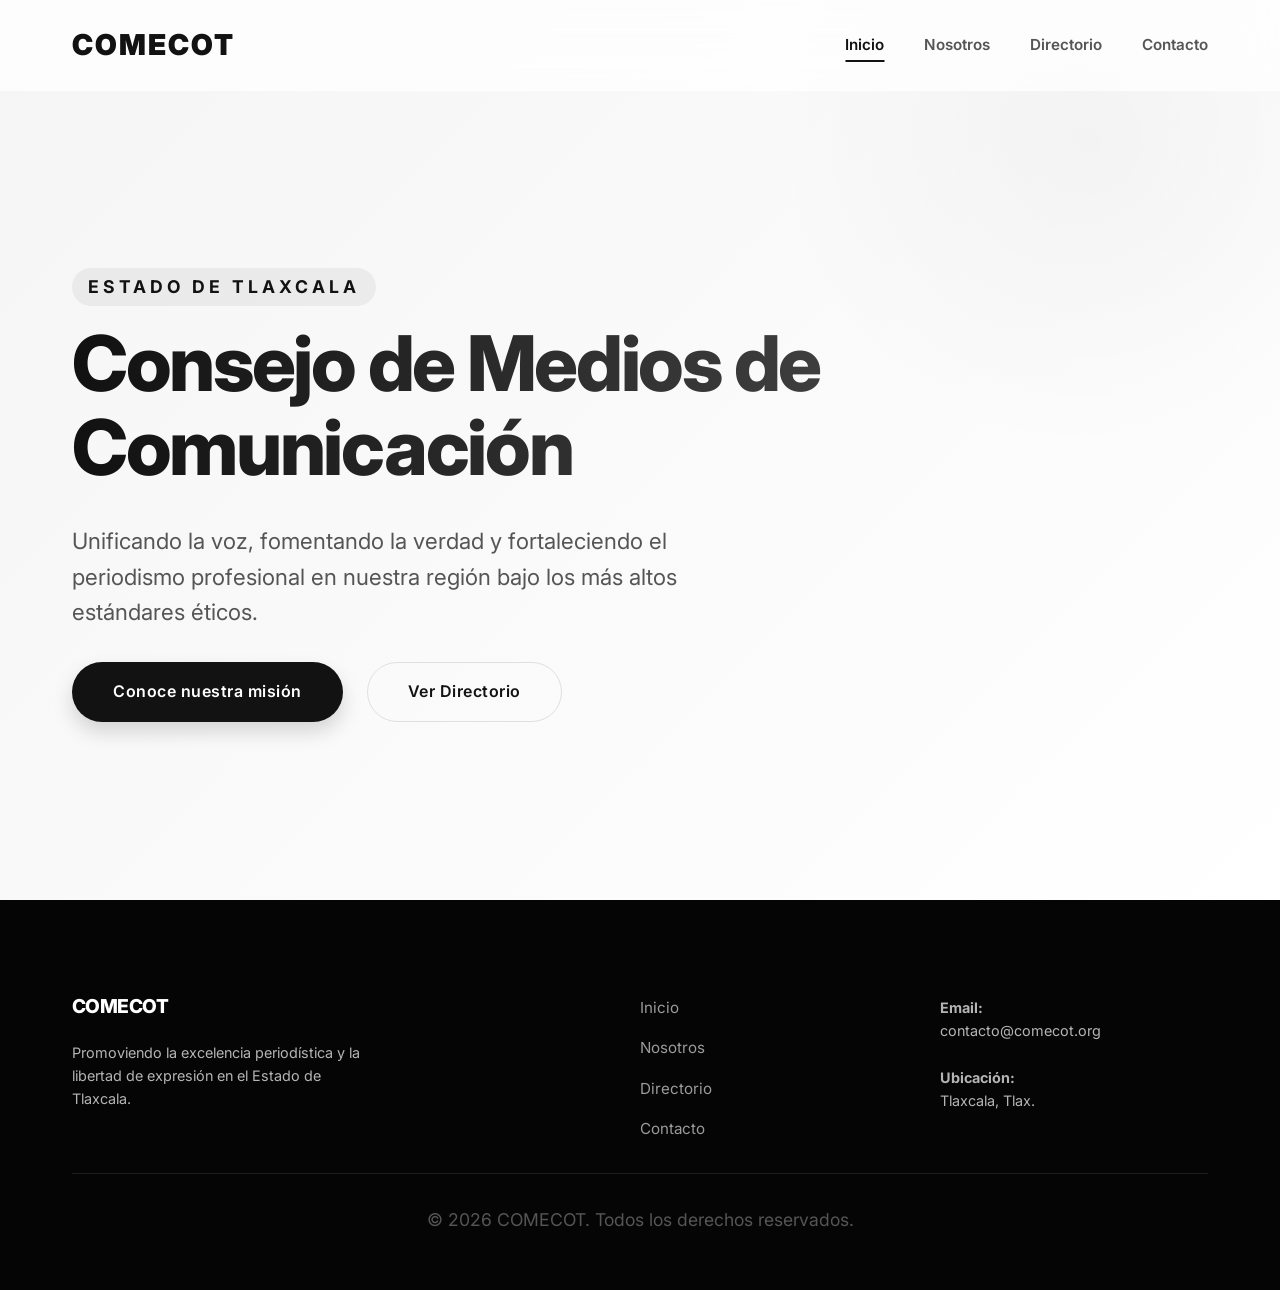
==== index.html @ 952526d1 "Initial website commit" ====
<!DOCTYPE html>
<html lang="es">
<head>
    <meta charset="UTF-8">
    <meta name="viewport" content="width=device-width, initial-scale=1.0">
    <meta name="description" content="Consejo de Medios de Comunicación del Estado de Tlaxcala (COMECOT).">
    
    <title>Inicio | COMECOT | Tlaxcala</title>
    
    <link rel="preconnect" href="https://fonts.googleapis.com">
    <link rel="preconnect" href="https://fonts.gstatic.com" crossorigin>
    <link href="https://fonts.googleapis.com/css2?family=Inter:wght@300;400;500;600;700;800&display=swap" rel="stylesheet">
    <link rel="stylesheet" href="styles.css">
</head>
<body>

    <!-- Header Glassmorphism -->
    <header class="header" id="header">
        <div class="container header-content">
            <div class="logo-container">
                <a href="index.html">
                    <!-- The user will supply their real logo here, resizing and blend modes applied via CSS if needed -->
                    <span class="logo-text">COMECOT</span>
                </a>
            </div>
            <nav class="nav">
                <button class="mobile-menu-btn" id="mobile-menu-btn" aria-label="Abrir menú">
                    <span></span><span></span><span></span>
                </button>
                <ul class="nav-links" id="nav-links">
                    <li><a href="index.html">Inicio</a></li>
                    <li><a href="nosotros.html">Nosotros</a></li>
                    <li><a href="directorio.html">Directorio</a></li>
                    <li><a href="contacto.html">Contacto</a></li>
                </ul>
            </nav>
        </div>
    </header>

    <main>
        <!-- Hero Section -->
        <section class="hero">
            <div class="container">
                <div class="hero-text">
                    <span class="subtitle">Estado de Tlaxcala</span>
                    <h1>Consejo de Medios de Comunicación</h1>
                    <p class="description">Unificando la voz, fomentando la verdad y fortaleciendo el periodismo profesional en nuestra región bajo los más altos estándares éticos.</p>
                    <div class="hero-actions">
                        <a href="nosotros.html" class="btn btn-primary">Conoce nuestra misión</a>
                        <a href="directorio.html" class="btn btn-secondary">Ver Directorio</a>
                    </div>
                </div>
            </div>
        </section>
    </main>

    <footer class="footer">
        <div class="container">
            <div class="footer-grid">
                <div>
                    <h3>COMECOT</h3>
                    <p style="color: rgba(255,255,255,0.7); font-size: 0.9rem; max-width: 300px;">
                        Promoviendo la excelencia periodística y la libertad de expresión en el Estado de Tlaxcala.
                    </p>
                </div>
                <div class="footer-links">
                    <a href="index.html">Inicio</a>
                    <a href="nosotros.html">Nosotros</a>
                    <a href="directorio.html">Directorio</a>
                    <a href="contacto.html">Contacto</a>
                </div>
                <div class="contact-mini">
                    <p style="color: rgba(255,255,255,0.7); font-size: 0.9rem;">
                        <strong>Email:</strong><br>contacto@comecot.org
                    </p>
                    <p style="color: rgba(255,255,255,0.7); font-size: 0.9rem; margin-top: 10px;">
                        <strong>Ubicación:</strong><br>Tlaxcala, Tlax.
                    </p>
                </div>
            </div>
            <div class="footer-copyright">
                <p>&copy; 2026 COMECOT. Todos los derechos reservados.</p>
            </div>
        </div>
    </footer>

    <script src="script.js"></script>
</body>
</html>
---- styles.css ----
/* ==========================================================================
   CSS Variables & Theme
   ========================================================================== */
:root {
    /* Color Palette - Elegant Black, Soft Greys & Pure White */
    --color-bg: #FFFFFF;
    --color-bg-light: #F4F4F6;
    --color-text-main: #0A0A0A;
    --color-text-muted: #555555;
    
    --color-primary: #121212;
    --color-primary-hover: #333333;
    
    --color-border: #E0E0E0;
    --color-border-light: rgba(0, 0, 0, 0.05);

    /* Shadow & Depth */
    --shadow-sm: 0 4px 6px -1px rgba(0, 0, 0, 0.05), 0 2px 4px -1px rgba(0, 0, 0, 0.03);
    --shadow-md: 0 10px 15px -3px rgba(0, 0, 0, 0.08), 0 4px 6px -2px rgba(0, 0, 0, 0.04);
    --shadow-lg: 0 20px 25px -5px rgba(0, 0, 0, 0.1), 0 10px 10px -5px rgba(0, 0, 0, 0.04);
    --shadow-hover: 0 25px 30px -5px rgba(0, 0, 0, 0.15), 0 15px 15px -5px rgba(0, 0, 0, 0.05);
    
    /* Gradients */
    --gradient-hero: linear-gradient(135deg, rgba(245,245,245,1) 0%, rgba(255,255,255,1) 100%);
    
    /* Layout */
    --container-width: 1200px;
    --spacing-xs: 0.5rem;
    --spacing-sm: 1rem;
    --spacing-md: 2rem;
    --spacing-lg: 4rem;
    --spacing-xl: 6rem;
    
    /* Animation */
    --transition-fast: 0.2s cubic-bezier(0.25, 0.46, 0.45, 0.94);
    --transition-smooth: 0.4s cubic-bezier(0.165, 0.84, 0.44, 1);
    
    /* Fonts */
    --font-main: 'Inter', system-ui, -apple-system, sans-serif;
}

/* ==========================================================================
   Reset & Base
   ========================================================================== */
* {
    margin: 0;
    padding: 0;
    box-sizing: border-box;
}

html {
    scroll-behavior: smooth;
    opacity: 1;
}

body {
    font-family: var(--font-main);
    color: var(--color-text-main);
    background-color: var(--color-bg);
    line-height: 1.6;
    -webkit-font-smoothing: antialiased;
    -moz-osx-font-smoothing: grayscale;
    overflow-x: hidden;
}

/* Page load animation */
body.fade-in {
    animation: fadeIn 0.8s ease-in-out forwards;
}

@keyframes fadeIn {
    from { opacity: 0; transform: translateY(10px); }
    to { opacity: 1; transform: translateY(0); }
}

a {
    color: inherit;
    text-decoration: none;
    transition: color var(--transition-fast);
}

ul {
    list-style: none;
}

img, svg {
    max-width: 100%;
    height: auto;
    display: block;
}

/* ==========================================================================
   Typography
   ========================================================================== */
h1, h2, h3, h4 {
    line-height: 1.1;
    font-weight: 800;
    letter-spacing: -0.03em;
    color: var(--color-text-main);
}

h1 {
    font-size: clamp(3rem, 6vw, 5rem);
    margin-bottom: var(--spacing-sm);
    background: linear-gradient(to right, #111, #444);
    -webkit-background-clip: text;
    -webkit-text-fill-color: transparent;
}

h2.section-title {
    font-size: clamp(2rem, 4vw, 3rem);
    margin-bottom: var(--spacing-md);
    position: relative;
    padding-bottom: 1rem;
    display: inline-block;
}

h2.section-title::after {
    content: '';
    position: absolute;
    bottom: 0;
    left: 0;
    width: 40px;
    height: 4px;
    background-color: var(--color-primary);
    border-radius: 2px;
}

p {
    margin-bottom: 1.5rem;
    color: var(--color-text-muted);
    font-size: 1.1rem;
}

/* ==========================================================================
   Utilities & Layout
   ========================================================================== */
.container {
    width: 100%;
    max-width: var(--container-width);
    margin: 0 auto;
    padding: 0 var(--spacing-md);
}

.section {
    padding: var(--spacing-xl) 0;
}

.bg-light {
    background-color: var(--color-bg-light);
}

/* Card System */
.card {
    background: rgba(255, 255, 255, 0.8);
    backdrop-filter: blur(10px);
    border: 1px solid rgba(0,0,0,0.05);
    border-radius: 12px;
    padding: var(--spacing-md);
    box-shadow: var(--shadow-sm);
    transition: all var(--transition-smooth);
}

.card:hover {
    transform: translateY(-8px);
    box-shadow: var(--shadow-hover);
    border-color: rgba(0,0,0,0.1);
}

/* Buttons */
.btn {
    display: inline-flex;
    align-items: center;
    justify-content: center;
    padding: 1rem 2.5rem;
    font-size: 1rem;
    font-weight: 600;
    border-radius: 50px; /* Pill shape for modern look */
    cursor: pointer;
    transition: all var(--transition-smooth);
    border: 1px solid transparent;
    letter-spacing: 0.5px;
}

.btn-primary {
    background-color: var(--color-primary);
    color: #fff;
    box-shadow: 0 10px 20px rgba(0,0,0,0.15);
}

.btn-primary:hover {
    background-color: var(--color-bg);
    color: var(--color-primary);
    border-color: var(--color-primary);
    transform: translateY(-3px);
    box-shadow: var(--shadow-lg);
}

.btn-secondary {
    background-color: transparent;
    color: var(--color-primary);
    border-color: var(--color-border);
}

.btn-secondary:hover {
    border-color: var(--color-primary);
    background-color: var(--color-bg-light);
    transform: translateY(-3px);
    box-shadow: var(--shadow-md);
}

/* ==========================================================================
   Header & Glass Navigation
   ========================================================================== */
.header {
    position: fixed;
    top: 0;
    left: 0;
    width: 100%;
    z-index: 1000;
    transition: all var(--transition-smooth);
    
    /* Glassmorphism */
    background: rgba(255, 255, 255, 0.75);
    backdrop-filter: saturate(180%) blur(20px);
    -webkit-backdrop-filter: saturate(180%) blur(20px);
    border-bottom: 1px solid rgba(255, 255, 255, 0.2);
}

.header.scrolled {
    box-shadow: 0 4px 30px rgba(0, 0, 0, 0.05);
}

.header-content {
    display: flex;
    justify-content: space-between;
    align-items: center;
    height: 90px;
    transition: height var(--transition-smooth);
}

.header.scrolled .header-content {
    height: 70px;
}

/* Logo styling for the uploaded image that needs adjustment */
.logo {
    height: 50px;
    width: auto;
    object-fit: contain;
    transition: transform var(--transition-smooth);
    /* In case user passes original grey image with white text, 
       we invert it so it becomes light text on dark background? 
       Actually user will provide the image. */
}

.logo:hover {
    transform: scale(1.05);
}

/* Modern Menu */
.nav-links {
    display: flex;
    gap: 2.5rem;
    align-items: center;
}

.nav-links li {
    list-style: none;
}

.nav-links a {
    font-size: 0.95rem;
    font-weight: 600;
    color: var(--color-text-muted);
    padding: 0.5rem 0;
    position: relative;
    transition: color var(--transition-fast);
}

.nav-links a:hover, .nav-links a.active {
    color: var(--color-primary);
}

/* Animated Menu Hover Line */
.nav-links a::after {
    content: '';
    position: absolute;
    bottom: 0;
    left: 50%;
    transform: translateX(-50%);
    width: 0;
    height: 2px;
    background-color: var(--color-primary);
    transition: width var(--transition-smooth);
}

.nav-links a:hover::after, .nav-links a.active::after {
    width: 100%;
}

/* Mobile Menu Button */
.mobile-menu-btn {
    display: none;
    flex-direction: column;
    justify-content: center;
    gap: 6px;
    width: 40px;
    height: 40px;
    background: white;
    border: 1px solid var(--color-border);
    border-radius: 50%;
    cursor: pointer;
    z-index: 1001;
    box-shadow: var(--shadow-sm);
    padding: 0 10px;
    transition: all var(--transition-fast);
}

.mobile-menu-btn:hover {
    box-shadow: var(--shadow-md);
}

.mobile-menu-btn span {
    display: block;
    width: 100%;
    height: 2px;
    background-color: var(--color-primary);
    transition: all var(--transition-smooth);
    border-radius: 2px;
}

/* ==========================================================================
   Hero Section
   ========================================================================== */
.hero {
    min-height: 100vh;
    display: flex;
    align-items: center;
    background: var(--gradient-hero);
    position: relative;
    overflow: hidden;
    padding-top: 90px;
}

/* Decorative background elements */
.hero::before {
    content: '';
    position: absolute;
    top: -20%;
    right: -10%;
    width: 50vw;
    height: 50vw;
    background: radial-gradient(circle, rgba(0,0,0,0.03) 0%, rgba(255,255,255,0) 70%);
    border-radius: 50%;
}

.hero-text {
    max-width: 850px;
    position: relative;
    z-index: 2;
}

.hero .subtitle {
    font-size: 1.1rem;
    color: var(--color-primary);
    font-weight: 700;
    margin-bottom: var(--spacing-sm);
    letter-spacing: 4px;
    text-transform: uppercase;
    display: inline-block;
    padding: 0.3rem 1rem;
    background: rgba(0,0,0,0.05);
    border-radius: 30px;
}

.hero .description {
    font-size: 1.4rem;
    color: var(--color-text-muted);
    margin-top: var(--spacing-md);
    margin-bottom: var(--spacing-md);
    max-width: 650px;
}

.hero-actions {
    display: flex;
    gap: 1.5rem;
    margin-top: 2rem;
}

/* ==========================================================================
   Inner Pages (General headers)
   ========================================================================== */
.page-header {
    padding: 150px 0 80px;
    background: var(--color-bg-light);
    text-align: center;
    border-bottom: 1px solid var(--color-border);
}

.page-header h1 {
    font-size: clamp(2.5rem, 5vw, 4rem);
    margin-bottom: 0;
}

.page-header p {
    font-size: 1.2rem;
    max-width: 600px;
    margin: 1rem auto 0;
}

/* ==========================================================================
   Directory / Members Cards Layout
   ========================================================================== */
.directory-grid {
    display: grid;
    grid-template-columns: repeat(auto-fill, minmax(320px, 1fr));
    gap: 2.5rem;
}

.media-card {
    background: white;
    border: none;
    border-radius: 16px;
    overflow: hidden;
    box-shadow: var(--shadow-md);
    transition: all var(--transition-smooth);
}

.media-logo-placeholder {
    height: 180px;
    background: linear-gradient(135deg, #eee 0%, #ddd 100%);
    display: flex;
    align-items: center;
    justify-content: center;
    color: #999;
    font-weight: bold;
    font-size: 1.5rem;
    position: relative;
}

.media-card-content {
    padding: 2rem;
}

.media-card-content h3 {
    font-size: 1.4rem;
    margin-bottom: 0.5rem;
}

.media-card-content p {
    font-size: 0.95rem;
    margin-bottom: 1.5rem;
}

.media-link {
    display: inline-flex;
    align-items: center;
    font-weight: 700;
    font-size: 0.9rem;
    color: var(--color-primary);
    text-transform: uppercase;
    letter-spacing: 1px;
}

.media-link svg {
    margin-left: 8px;
    transition: transform var(--transition-fast);
}

.media-card:hover .media-link svg {
    transform: translateX(5px);
}

/* ==========================================================================
   Contact Form Section
   ========================================================================== */
.contact-grid {
    display: grid;
    grid-template-columns: 1fr 1.2fr;
    gap: var(--spacing-xl);
    align-items: start;
}

.contact-info {
    padding: var(--spacing-md);
    background: var(--color-primary);
    color: white;
    border-radius: 20px;
    box-shadow: var(--shadow-lg);
}

.contact-info .section-title {
    color: white;
}

.contact-info .section-title::after {
    background-color: white;
}

.contact-info p {
    color: rgba(255,255,255,0.8);
}

.contact-details {
    margin-top: 2rem;
}

.contact-details li {
    display: flex;
    align-items: center;
    gap: 1rem;
    margin-bottom: 1.5rem;
    font-size: 1.1rem;
    color: white;
}

.contact-details svg {
    fill: white;
    width: 24px;
    height: 24px;
}

/* Floating Input Style Form */
.contact-form {
    background: white;
    padding: 3rem 2rem;
    border-radius: 20px;
    box-shadow: var(--shadow-lg);
}

.form-group {
    margin-bottom: 2rem;
    position: relative;
}

.form-group input,
.form-group textarea {
    width: 100%;
    padding: 1rem 0;
    background: transparent;
    border: none;
    border-bottom: 2px solid var(--color-border);
    font-size: 1rem;
    color: var(--color-text-main);
    font-family: inherit;
    transition: all var(--transition-fast);
}

.form-group input:focus,
.form-group textarea:focus {
    outline: none;
    border-color: var(--color-primary);
}

.form-group label {
    position: absolute;
    left: 0;
    top: 1rem;
    color: var(--color-text-muted);
    transition: all var(--transition-fast);
    pointer-events: none;
    font-weight: 500;
}

/* Float Label on focus or valid input */
.form-group input:focus ~ label,
.form-group input:not(:placeholder-shown) ~ label,
.form-group textarea:focus ~ label,
.form-group textarea:not(:placeholder-shown) ~ label {
    top: -10px;
    font-size: 0.8rem;
    color: var(--color-primary);
    font-weight: 700;
}

/* ==========================================================================
   Footer
   ========================================================================== */
.footer {
    background-color: #050505;
    color: white;
    padding: var(--spacing-xl) 0 2rem;
}

.footer-grid {
    display: grid;
    grid-template-columns: 2fr 1fr 1fr;
    gap: var(--spacing-md);
    margin-bottom: var(--spacing-md);
}

.footer h3 {
    color: white;
    font-size: 1.2rem;
    margin-bottom: 1.5rem;
}

.footer-links {
    display: flex;
    flex-direction: column;
    gap: 1rem;
}

.footer-links a {
    color: rgba(255, 255, 255, 0.6);
    font-size: 0.95rem;
}

.footer-links a:hover {
    color: white;
    padding-left: 5px;
}

.footer-copyright {
    color: rgba(255, 255, 255, 0.3);
    font-size: 0.85rem;
    text-align: center;
    border-top: 1px solid rgba(255, 255, 255, 0.1);
    padding-top: 2rem;
    margin-top: 2rem;
}

/* ==========================================================================
   Responsive
   ========================================================================== */
@media (max-width: 900px) {
    .contact-grid {
        grid-template-columns: 1fr;
    }
    
    .footer-grid {
        grid-template-columns: 1fr 1fr;
    }
}

@media (max-width: 768px) {
    .mobile-menu-btn {
        display: flex;
    }

    .nav-links {
        position: fixed;
        top: 0;
        left: 0;
        width: 100vw;
        height: 100vh;
        background: rgba(255, 255, 255, 0.98);
        flex-direction: column;
        justify-content: center;
        opacity: 0;
        pointer-events: none;
        transition: all var(--transition-smooth);
        z-index: 1000;
        transform: translateY(-20px);
    }

    .nav-links.active {
        opacity: 1;
        pointer-events: all;
        transform: translateY(0);
    }

    .nav-links a {
        font-size: 1.8rem;
    }
    
    .mobile-menu-btn {
        z-index: 1002;
    }

    .mobile-menu-btn.active span:nth-child(1) {
        transform: translateY(8px) rotate(45deg);
    }
    .mobile-menu-btn.active span:nth-child(2) {
        opacity: 0;
    }
    .mobile-menu-btn.active span:nth-child(3) {
        transform: translateY(-8px) rotate(-45deg);
    }

    .footer-grid {
        grid-template-columns: 1fr;
        text-align: center;
    }
    
    .footer-links a:hover {
        padding-left: 0;
    }
}

.logo-text {
    font-size: 1.8rem;
    font-weight: 900;
    letter-spacing: 2px;
    color: var(--color-primary);
    text-transform: uppercase;
}
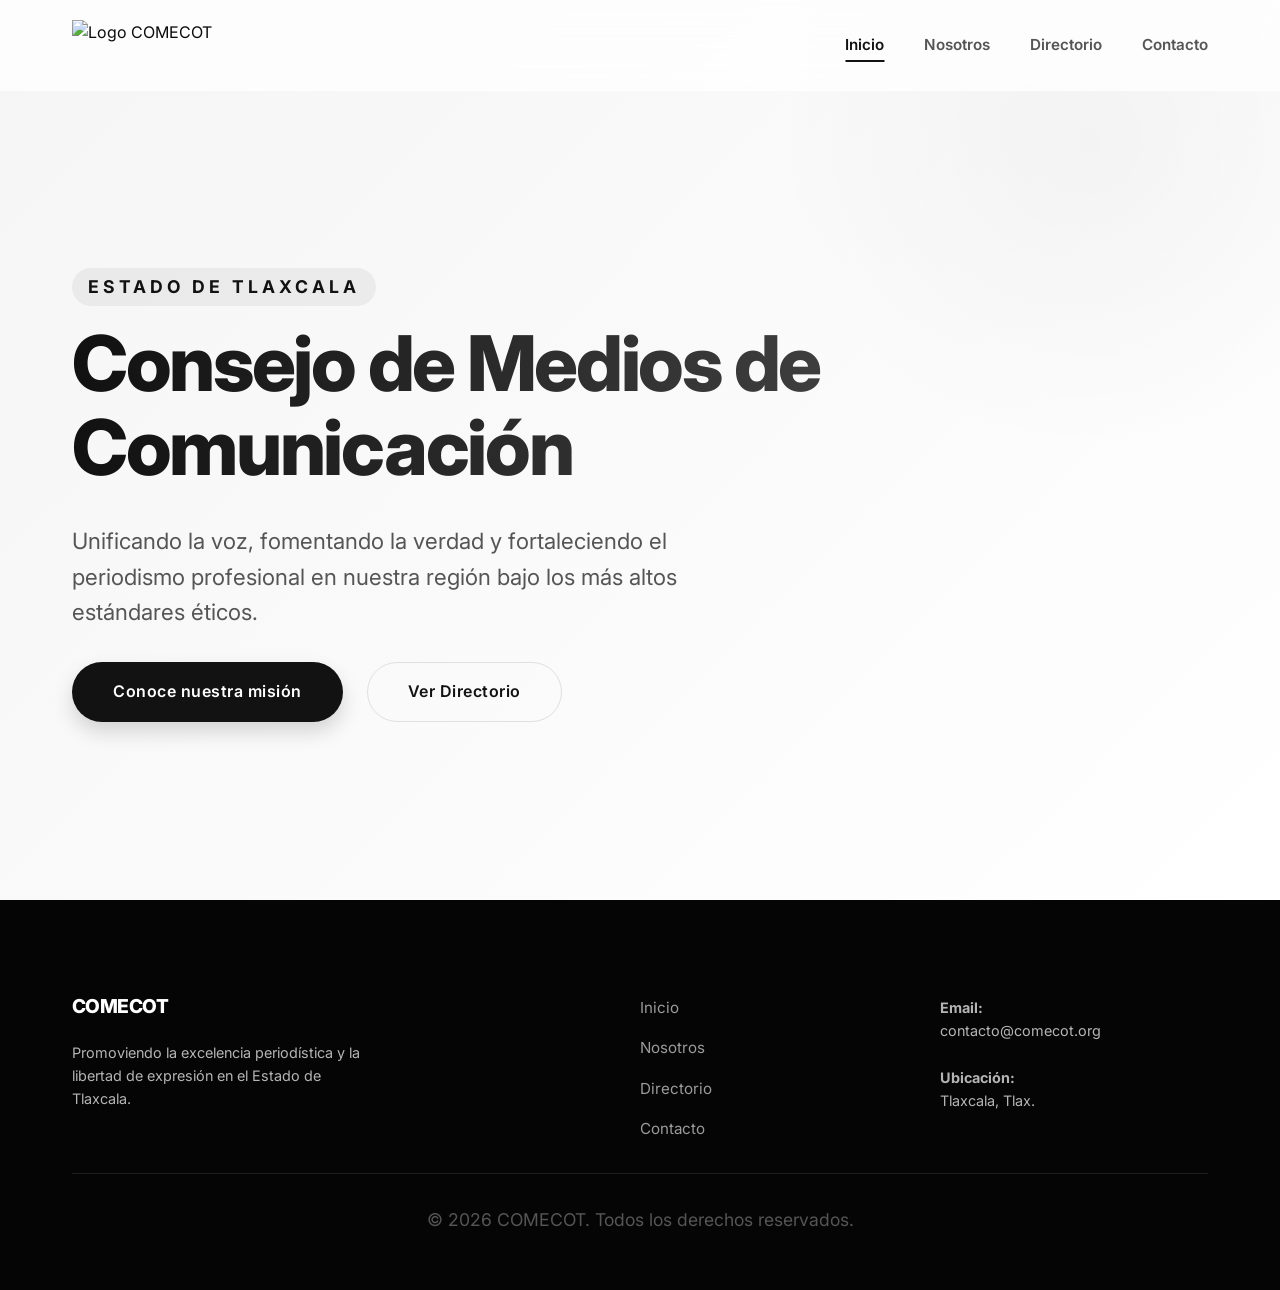
==== commit bd3be9f5: "Change text logo to official image logo" ====
--- a/index.html
+++ b/index.html
@@ -20,7 +20,7 @@
             <div class="logo-container">
                 <a href="index.html">
                     <!-- The user will supply their real logo here, resizing and blend modes applied via CSS if needed -->
-                    <span class="logo-text">COMECOT</span>
+                    <img src="logo.jpg" alt="Logo COMECOT" class="logo" style="mix-blend-mode: multiply;">
                 </a>
             </div>
             <nav class="nav">
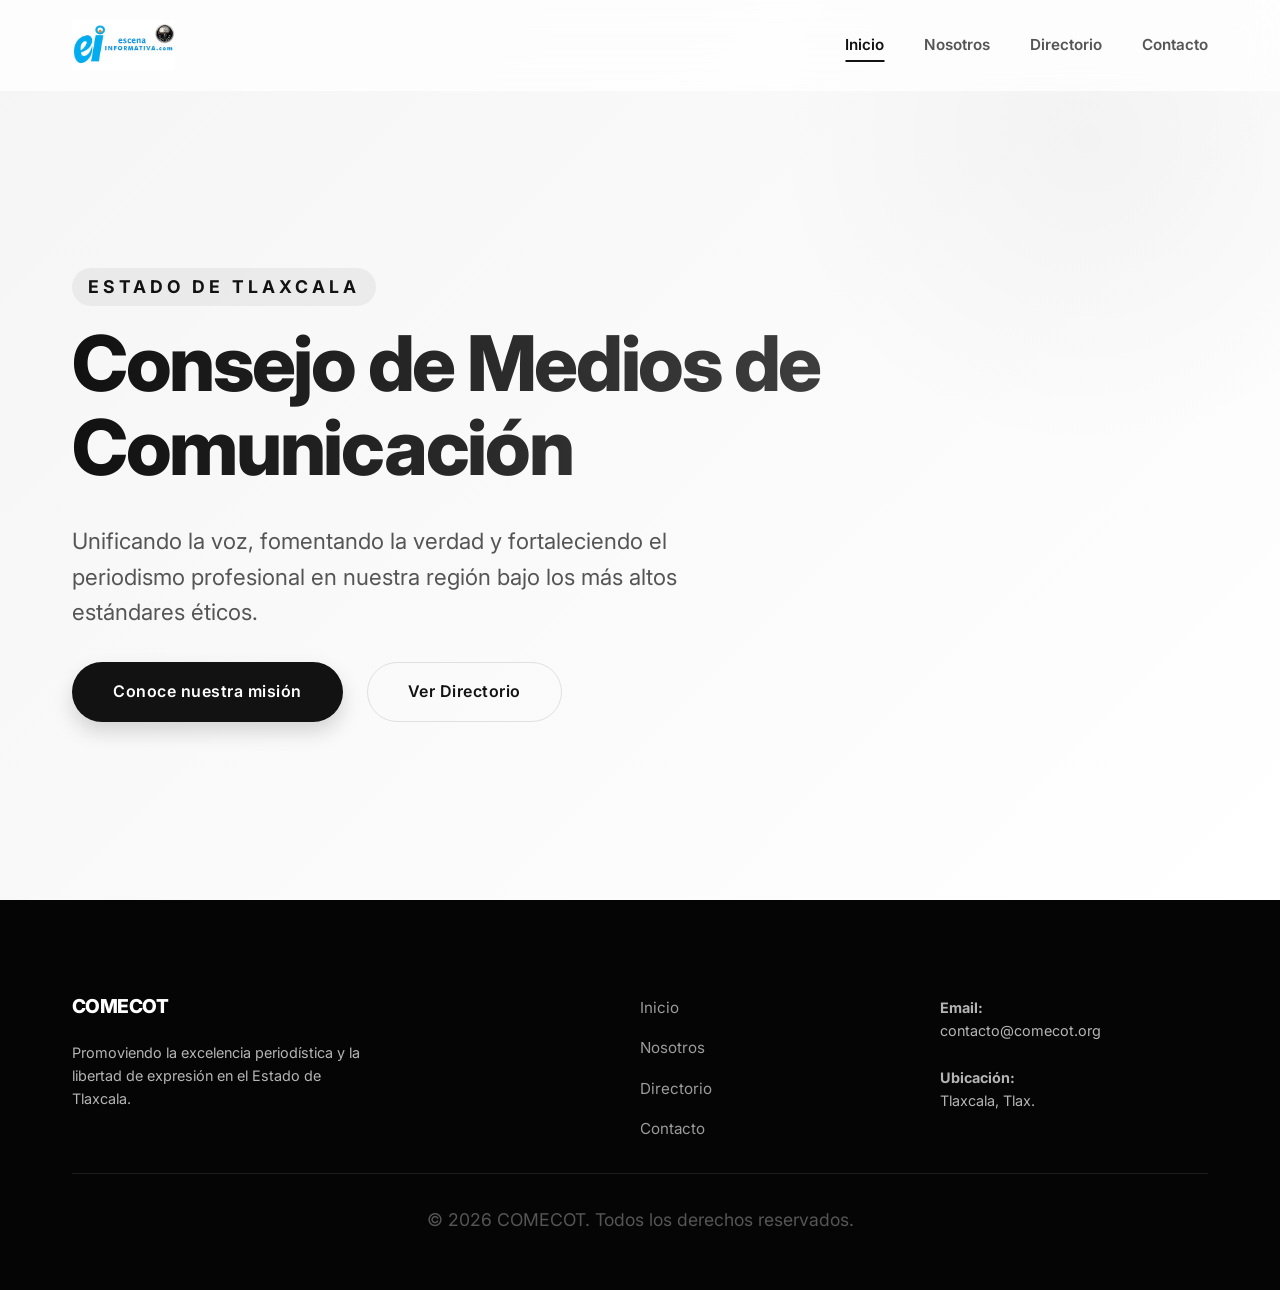
==== commit b5947d63: "Fix logo path and upload the explicit image" ====
--- a/index.html
+++ b/index.html
@@ -20,7 +20,7 @@
             <div class="logo-container">
                 <a href="index.html">
                     <!-- The user will supply their real logo here, resizing and blend modes applied via CSS if needed -->
-                    <img src="logo.jpg" alt="Logo COMECOT" class="logo" style="mix-blend-mode: multiply;">
+                    <img src="logo.jpeg" alt="Logo COMECOT" class="logo" style="mix-blend-mode: multiply;">
                 </a>
             </div>
             <nav class="nav">
